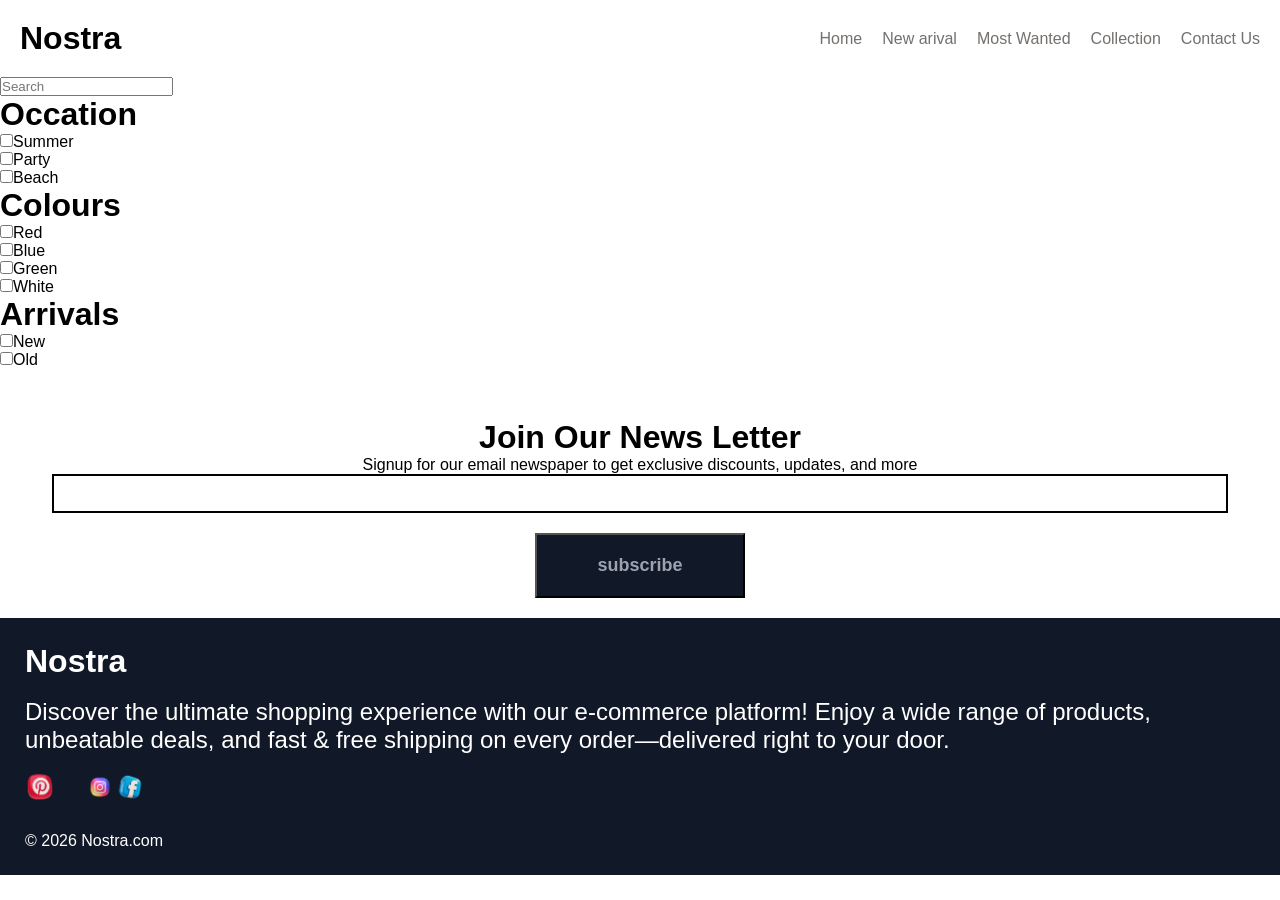
==== collection.html @ e5353fdf "v1" ====
<!DOCTYPE html>
<html lang="en">

<head>
    <meta charset="UTF-8">
    <meta name="viewport" content="width=device-width, initial-scale=1.0">
    <title>Document</title>
    <!--tailwind-->
    <link rel="stylesheet" href="https://cdn.jsdelivr.net/npm/tailwindcss@2.2.19/dist/tailwind.min.css">
    <!--style.css-->
    <link rel="stylesheet" href="style.css">

</head>

<body>
    <div class="navbar">
        <h1>Nostra</h1>
        <div class="menu">
            <a href="index.html">Home</a>
            <a href="">New arival</a>
            <a href="">Most Wanted</a>
            <a href="collection.html">Collection</a>
            <a href="contact.html">Contact Us</a>
        </div>
        <svg xmlns="http://www.w3.org/2000/svg" fill="none" viewBox="0 0 24 24" stroke-width="1.5" stroke="currentColor"
            class="menubar">
            <path stroke-linecap="round" stroke-linejoin="round" d="M3.75 6.75h16.5M3.75 12h16.5m-16.5 5.25h16.5" />
        </svg>
    </div>
    <search class="flex justify-end p-5">
        <input class="p-2 mt-3 w-4/6 border border-black rounded xl:w-3/4" type="text" placeholder="Search">
    </search>

    <div class="grid grid-cols-3">
        <div>
            <h1>Occation</h1>
            <p><input type="checkbox">Summer</p>
            <p><input type="checkbox">Party</p>
            <p><input type="checkbox">Beach</p>
        </div>
        <div>
            <h1>Colours</h1>
            <p><input type="checkbox">Red</p>
            <p><input type="checkbox">Blue</p>
            <p><input type="checkbox">Green</p>
            <p><input type="checkbox">White</p>
        </div>
        <div>
            <h1>Arrivals</h1>
            <p><input type="checkbox">New</p>
            <p><input type="checkbox">Old</p>
        </div>

    </div>



























    <div class="newsletter">
        <h1>Join Our News Letter</h1>
        <p>Signup for our email newspaper to get exclusive discounts, updates, and more</p>
        <input type="text">
        <br>
        <button>subscribe</button>
    </div>

    <!--footer-->
    <div class="footer">
        <h1>Nostra</h1>
        <br>
        <p class="desc">Discover the ultimate shopping experience with our e-commerce platform! Enjoy a wide range of
            products,
            unbeatable deals, and fast & free shipping on every order—delivered right to your door.
        </p>
        <br>
        <div class="follow">
            <img src="./image/pintrest.png" alt="">
            <img src="./image/whatsapp.png" alt="">
            <img src="./image/instagram.png" alt="">
            <img src="./image/facebook.png" alt="">
        </div>
        <p class="copyright">© 2026 Nostra.com</p>
    </div>


</body>

</html>
---- style.css ----
* {
    margin: 0px;
    padding: 0px;
}


body {
    font-family: "Poppins", sans-serif;
}



.container1 {
    display: flex;
    justify-content: center;
    align-items: center;
    background-color: #111827;
    color: white;
    padding: 10px;
    gap: 40px;
}

.container1 p{
    cursor: pointer;
    font-size: xx-large;
}

.navbar {
    z-index: 1;
    background-color: #FFFFFF;
    display: flex;
    align-items: center;
    justify-content: space-between;
    position: sticky;
    top: 0%;
    padding: 20px;

}

.menu {
    display: flex;
    gap: 20px;
}

.menu a {
    color: #73706D;
    text-decoration: none;
}

.menu a:hover {
    text-decoration: underline;
    color: black;
}

.banner {
    width: 100%;
    height: 400px;
}

.banner img {
    width: 100%;
    height: 400px;
}


.brands {
    padding: 20px;
    text-align: center;
    flex-wrap: wrap;

}

.brand-logo {
    margin-top: 50px;
    display: flex;
    justify-content: space-around;
    flex-wrap: wrap;

}

.brand-logo img {
    width: 80px;
    flex-wrap: wrap;

}

.experience {
    align-items: center;
    margin-top: 100px;
    display: flex;
    justify-content: space-between;
}

.about {
    display: flex;
    gap: 20px;
    padding: 25px;

}

.aboutcontainer {
    background-color: #E5E7EB;
    text-align: center;
    padding: 10px;
    border: transparent;

}

.svg {
    width: 100px;
}

.newarrivals h1 {
    padding: 25px;
}

.newarrivals {
    width: 100%;
    flex-wrap: wrap;
}

.cards {
    padding: 0px 25px;
    justify-content: space-between;
    display: flex;
    gap: 20px;
}

.newarrivalcard {
    width: 22%;
    height: 400px;
    text-align: center;
    position: relative;

}

.newarrivalcard:hover {
    cursor: pointer;
    transform: scale(1.05);
    transition-timing-function: linear;
    transition-duration: 0.5s;
}

.newarrivalcard img {
    width: 100%;
    height: 400px;
    border-radius: 25px;


}

.btn {
    font-size: medium;
    background-color: #F59E0B;
    padding: 20px 70px;
    border: transparent;
    border-radius: 10px;
    position: absolute;
    bottom: 200px;
    left: 50px;
    cursor: pointer;
}

.mostwanted-title {
    margin-top: 10px;
    padding: 25px;
}

.mostwanted {
    margin-top: 0px;
    overflow-x: scroll;
}

.mostwanted-items {
    position: relative;
    display: flex;
    justify-content: space-between;
    gap: 10px;
    padding: 10px;
}

.mostwanted-items p {
    background-color: red;
    color: white;
    padding: 10px;
    position: absolute;
    bottom: 85%;
    border: transparent;
    border-radius: 20px 300px 20px 300px;
}

.size-6 {
    position: relative;
    bottom: 50px;
    right: 0px;
    width: 35px;
}

.mostwanted-items img {
    width: 350px;
    height: 350px;
}



.offer {
    margin: 60px;
    text-align: center;
    align-items: center;
    margin-top: 50px;
    background-color: #111827;
    color: white;
    display: flex;
    justify-content: space-around;
    gap: 50px;
}


.offer image {
    width: 50%;
}

.offer img {
    padding: 30px;
    width: 100%;
}

.offer-desc {
    font-size: x-large;

}

.offer button {
    padding: 20px 50px 20px 50px;
    background-color: white;
    font-weight: 500;
    border: transparent;
    border-radius: 10px;
}











.newsletter {
    margin-top: 50px;
    text-align: center;
}

.newsletter input {
    width: 90%;
    padding: 10px;
    border: solid black 2px;
}

.newsletter button {
    font-weight: bold;
    background-color: #111827;
    color: #9CA3AF;
    font-size: large;
    font-weight: bolder;
    padding: 20px 60px 20px 60px;
    margin-top: 20px;
    margin-bottom: 20px;
}

.newsletter button:hover {
    cursor: pointer;
    text-decoration: underline;
}















































/*contact us*/

.contactcontainer {
    padding: 25px;
    background-color: #F9FAFB;
}

.contact {
    text-align: center;
}

.c {
    display: flex;
    justify-content: space-evenly;
}

.c1 {
    margin-top: 100px;
    gap: 10px;
}

.c2 {
    margin-top: 100px;
    width: 40%;
}

.c2 input {
    width: 100%;
    padding: 10px;
    border: solid grey 1px;
    border-radius: 10px;
}

.c2 textarea {
    padding: 10px;
    width: 100%;
    height: 100px;
    border: solid #73706D 2px;
    border-radius: 10px;
}

.c2 button {
    background-color: #111827;
    color: white;
    text-align: center;
    width: 100%;
    padding: 10px;
    border: transparent;
    border-radius: 10px;
}

.icon {
    width: 15px;
}

.footer {
    padding: 25px;
    background-color: #111827;
    color: white;
}

.follow {
    display: flex;
}

.follow img {
    width: 30px;
    margin-bottom: 30px;
}

.desc {
    font-size: x-large;
}

.menubar {
    width: 20px;
    display: none;
}

/*contact*/
@media only screen and (max-width: 768px) {

    .menu {
        display: none;
    }

    .menubar {
        display: block;
    }

    .c {
        flex-direction: column;
        display: flex;
        align-items: center;
        width: 100%;
    }

    .c1 {
        text-align: center;
    }

    .c2 input {
        width: 100%;
        border: solid #73706D 2px;
    }
}

















/*index.html*/

@media only screen and (max-width: 1000px) {

    /* horizontal scroll */
    body {
        overflow-x: hidden;
    }

    .container1 {
        font-size: xx-small;
    }

    /* NAVBAR */
    .menu {
        display: none;
    }

    .navbar {
        padding: 5px;
    }



    /* BANNER */
    .banner {
        height: auto;
    }

    .banner img {
        width: 100%;
        height: auto;
    }

    /* BRANDS */
    .brand-logo {
        flex-wrap: wrap;
        gap: 20px;
    }

    .brand-logo img {
        width: 100px;
    }

    .experience {
        flex-direction: column;
        gap: 10px;
        text-align: center;
    }

    /* ABOUT */
    .about {
        flex-direction: column;
    }

    /* NEW ARRIVALS */
    .cards {
        flex-wrap: wrap;
        gap: 10px;
    }

    .newarrivalcard {
        width: 44%;
        height: auto;
    }

    .newarrivalcard img {
        height: 200px;
    }

    .btn {
        padding: 10px 20px;
        font-size: small;
        bottom: 60px;
        left: 25%;

    }

    /* MOST WANTED */
    .mostwanted-items {
        gap: 10px;
    }

    .mostwanted-items p {
        bottom: 80%;
    }

    .size-6 {
    position: relative;
    bottom: 50px;
    left: 200px;
    width: 35px;
}



    .mostwanted-items img {
        width: 250px;
        height: auto;
    }

    /* OFFER */
    .offer {
        display: none;
    }



    /* NEWSLETTER */
    .newsletter input {
        width: 95%;
    }

    /* CONTACT */
    .c {
        flex-direction: column;
        align-items: center;
    }

    .c2 {
        width: 100%;
    }

    /* FOOTER */
    .follow {
        justify-content: end;
        gap: 10px;
    }

    .copyright {
        display: flex;
        justify-content: end;
    }
}
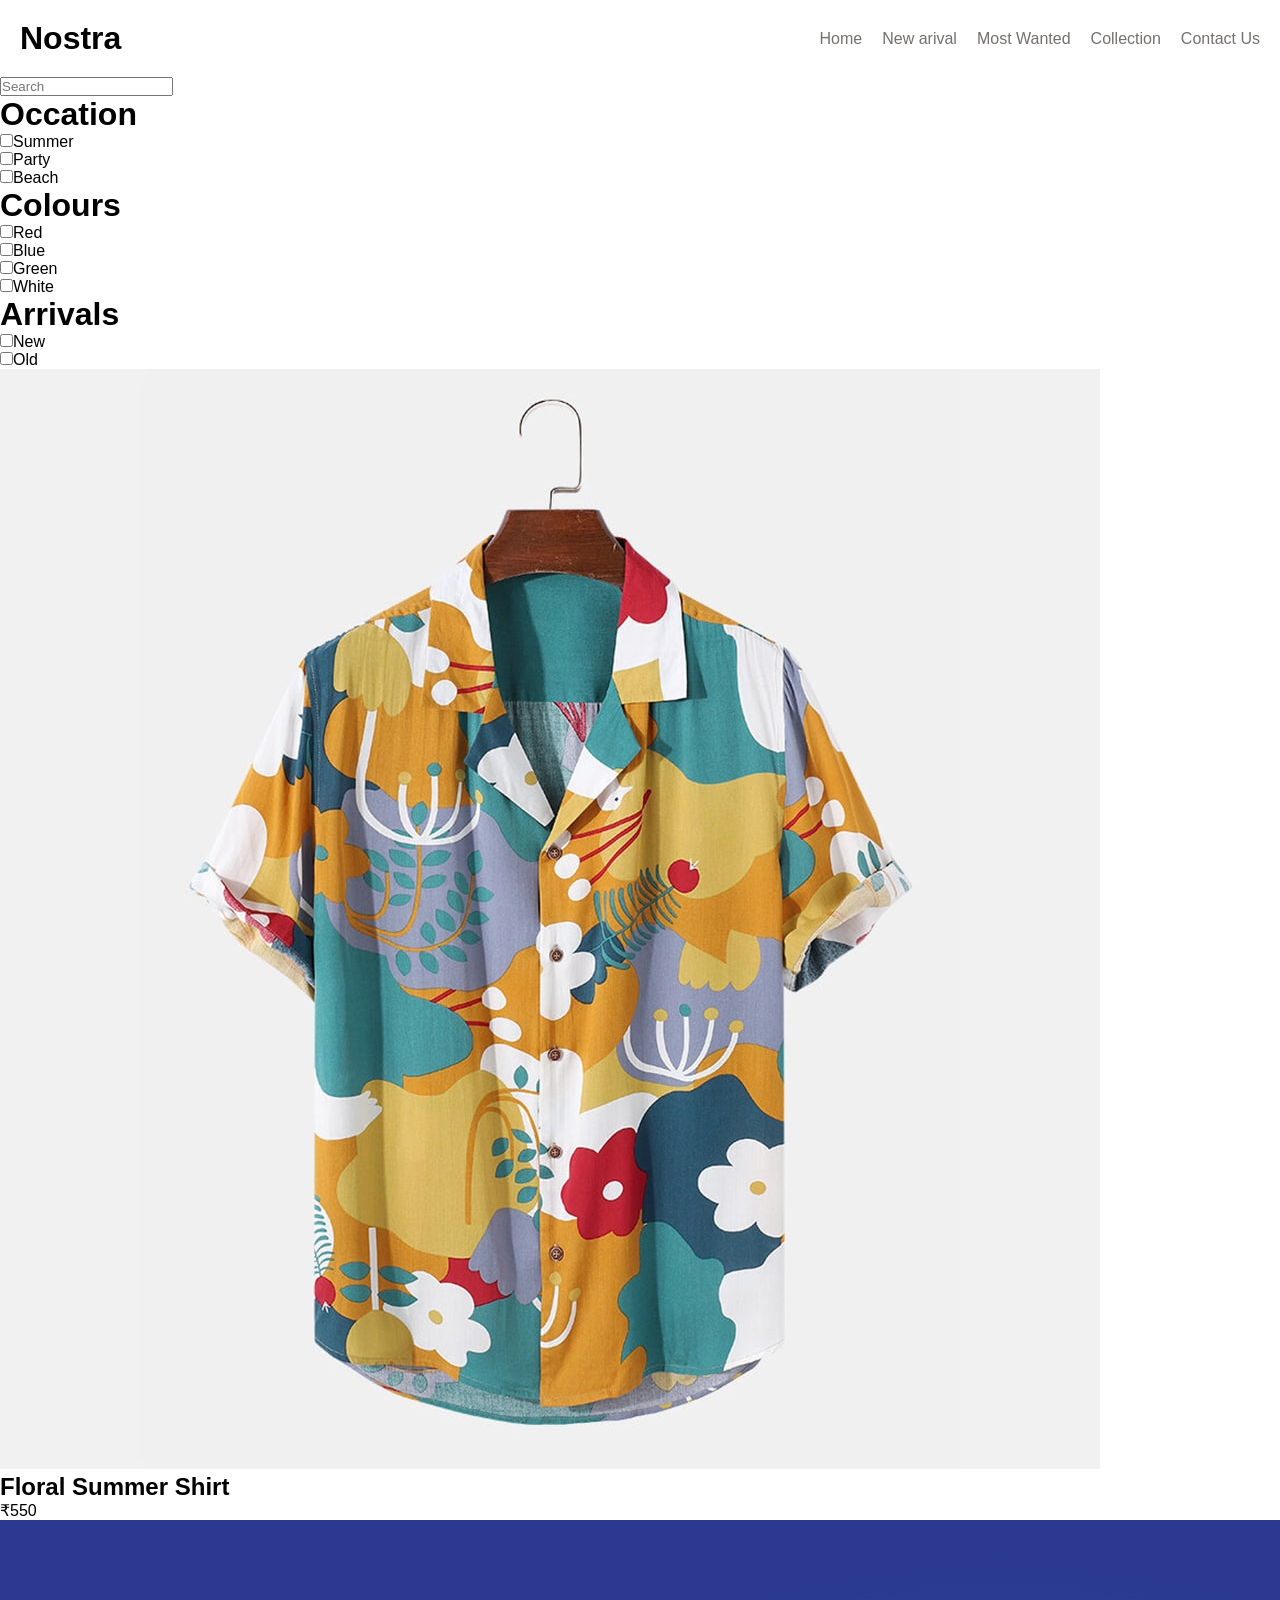
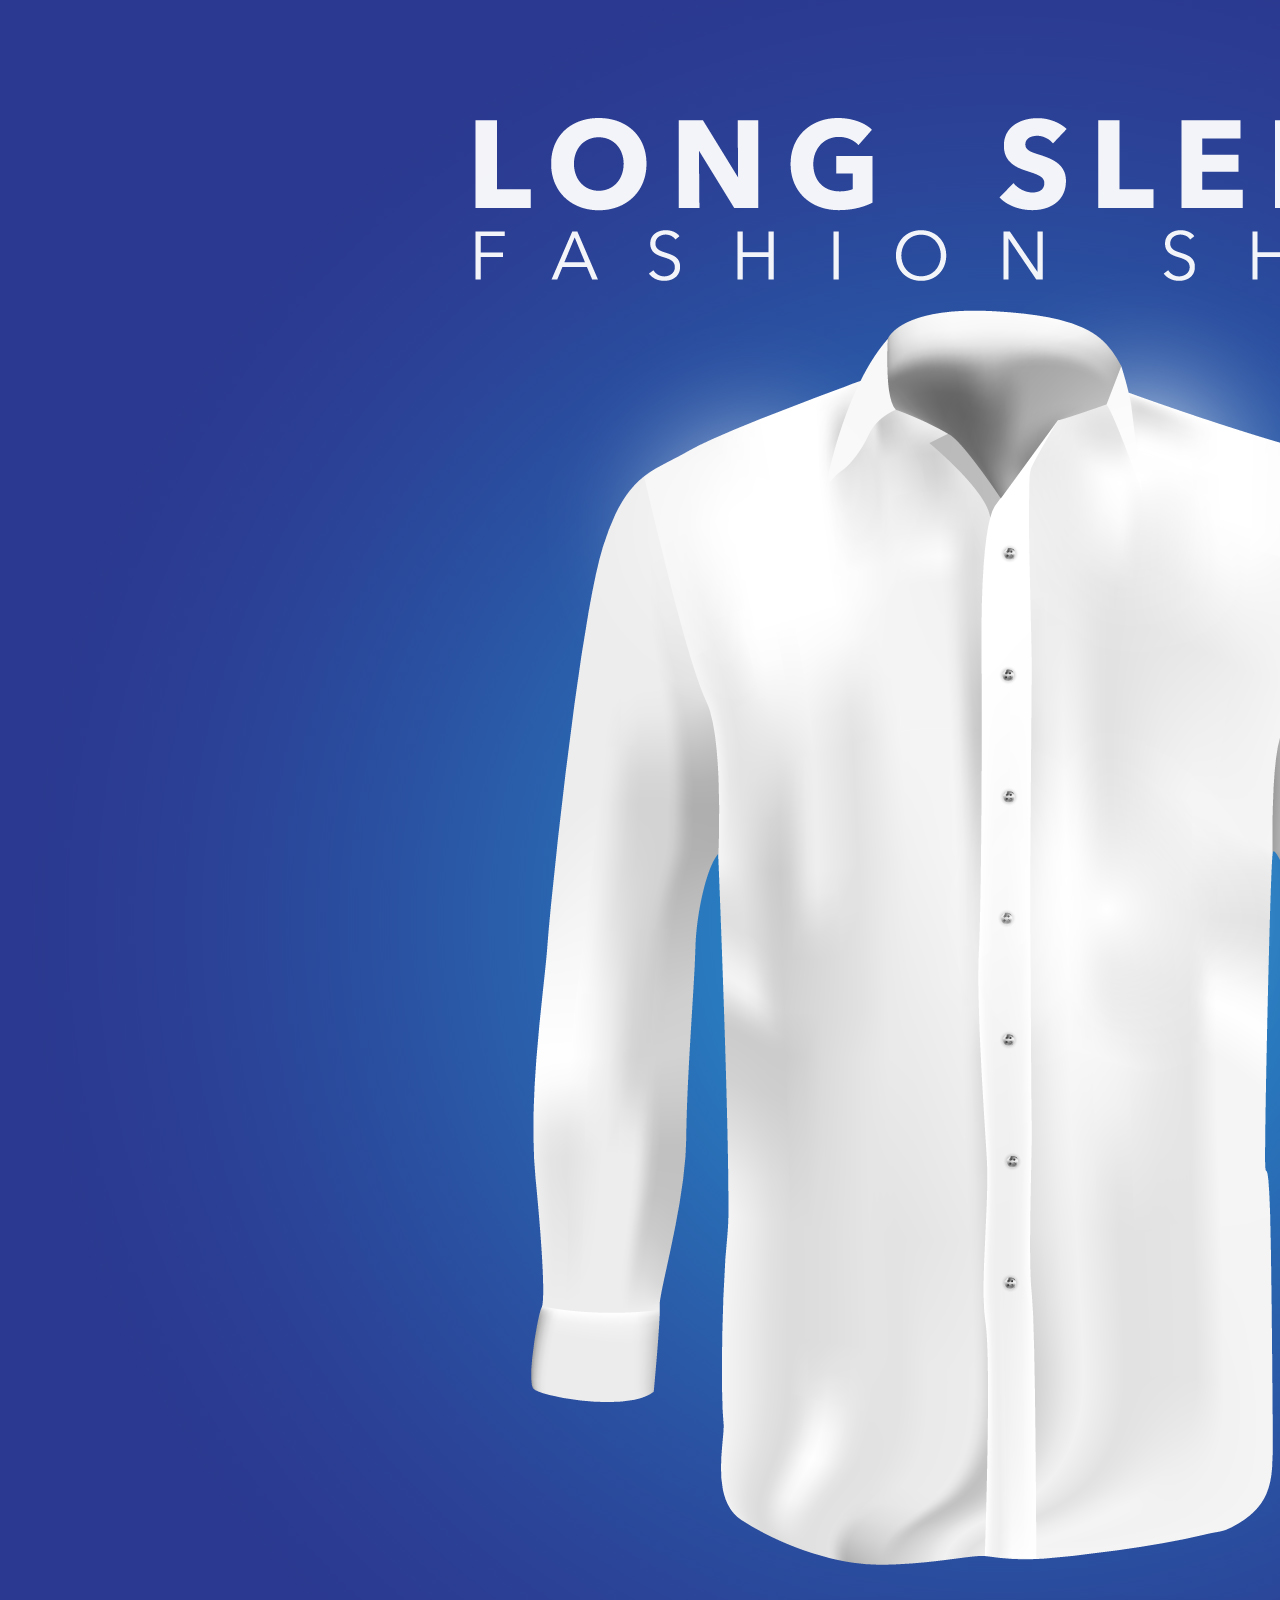
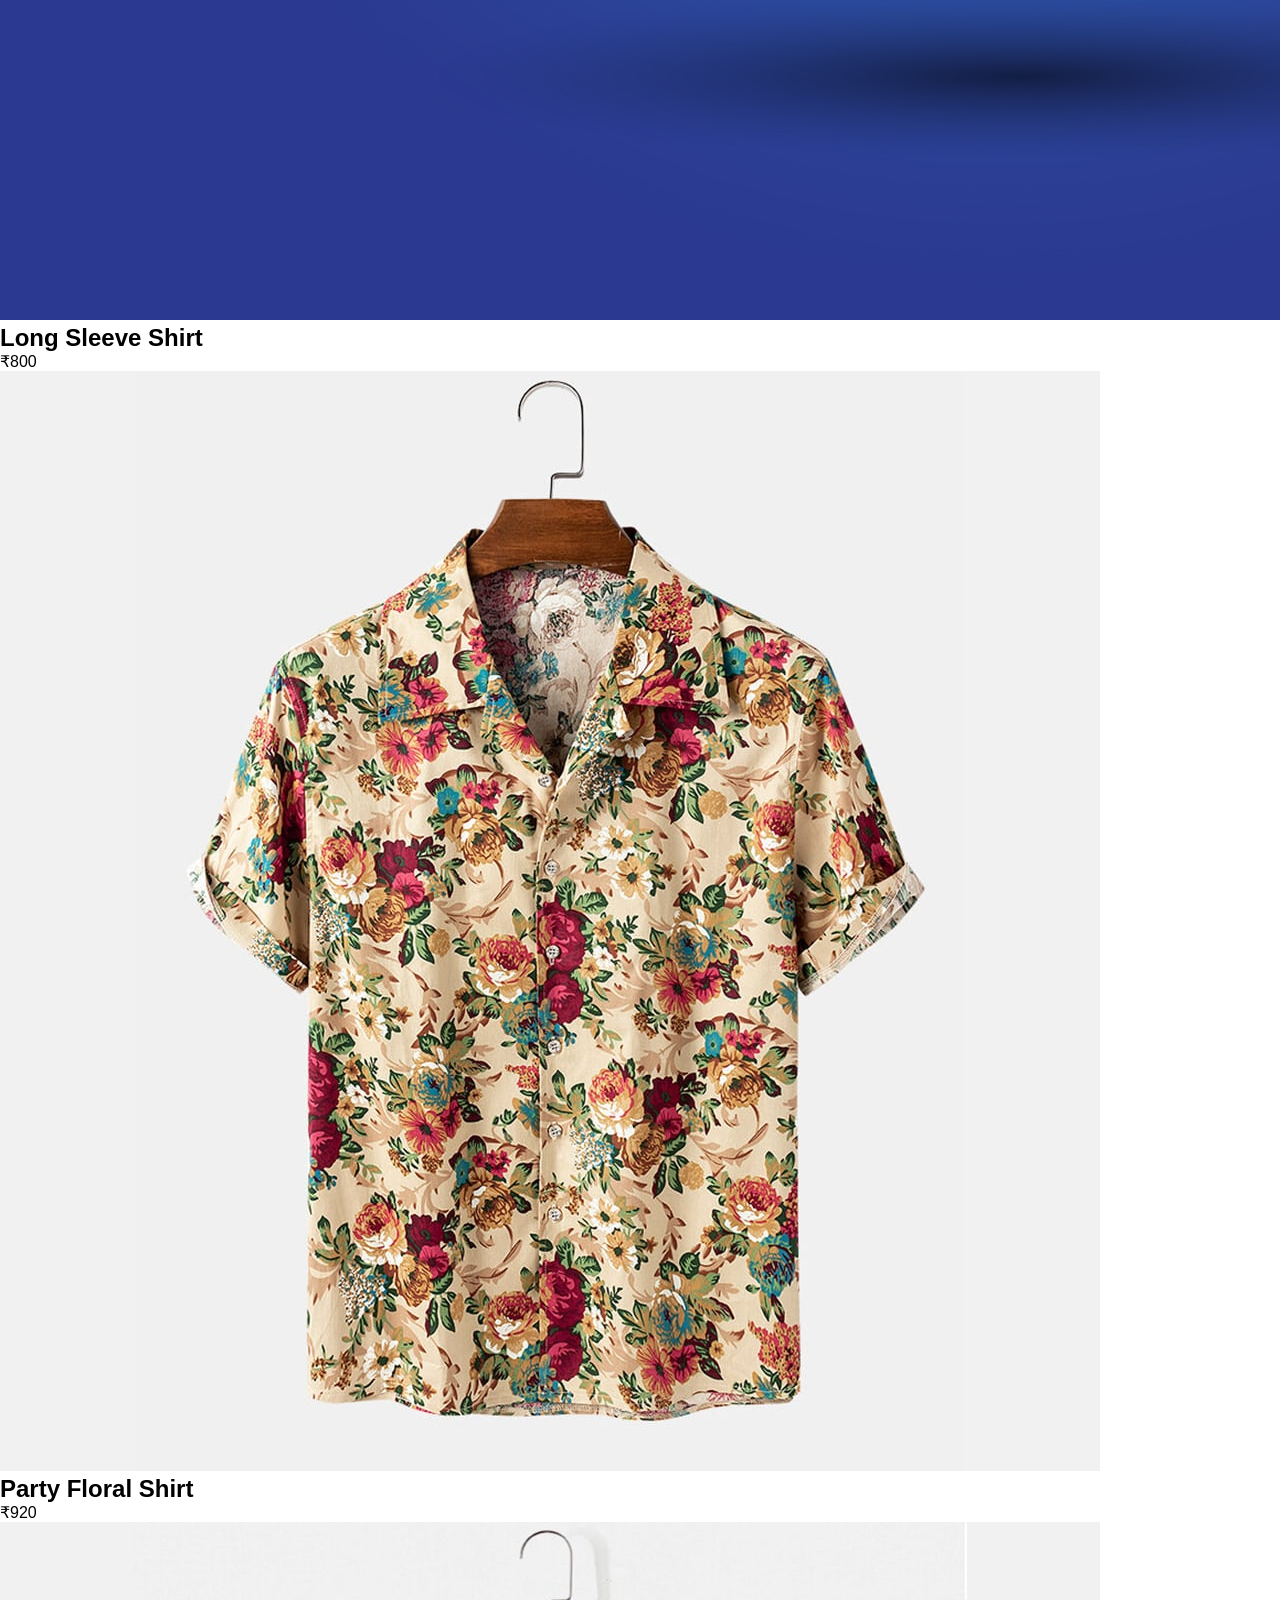
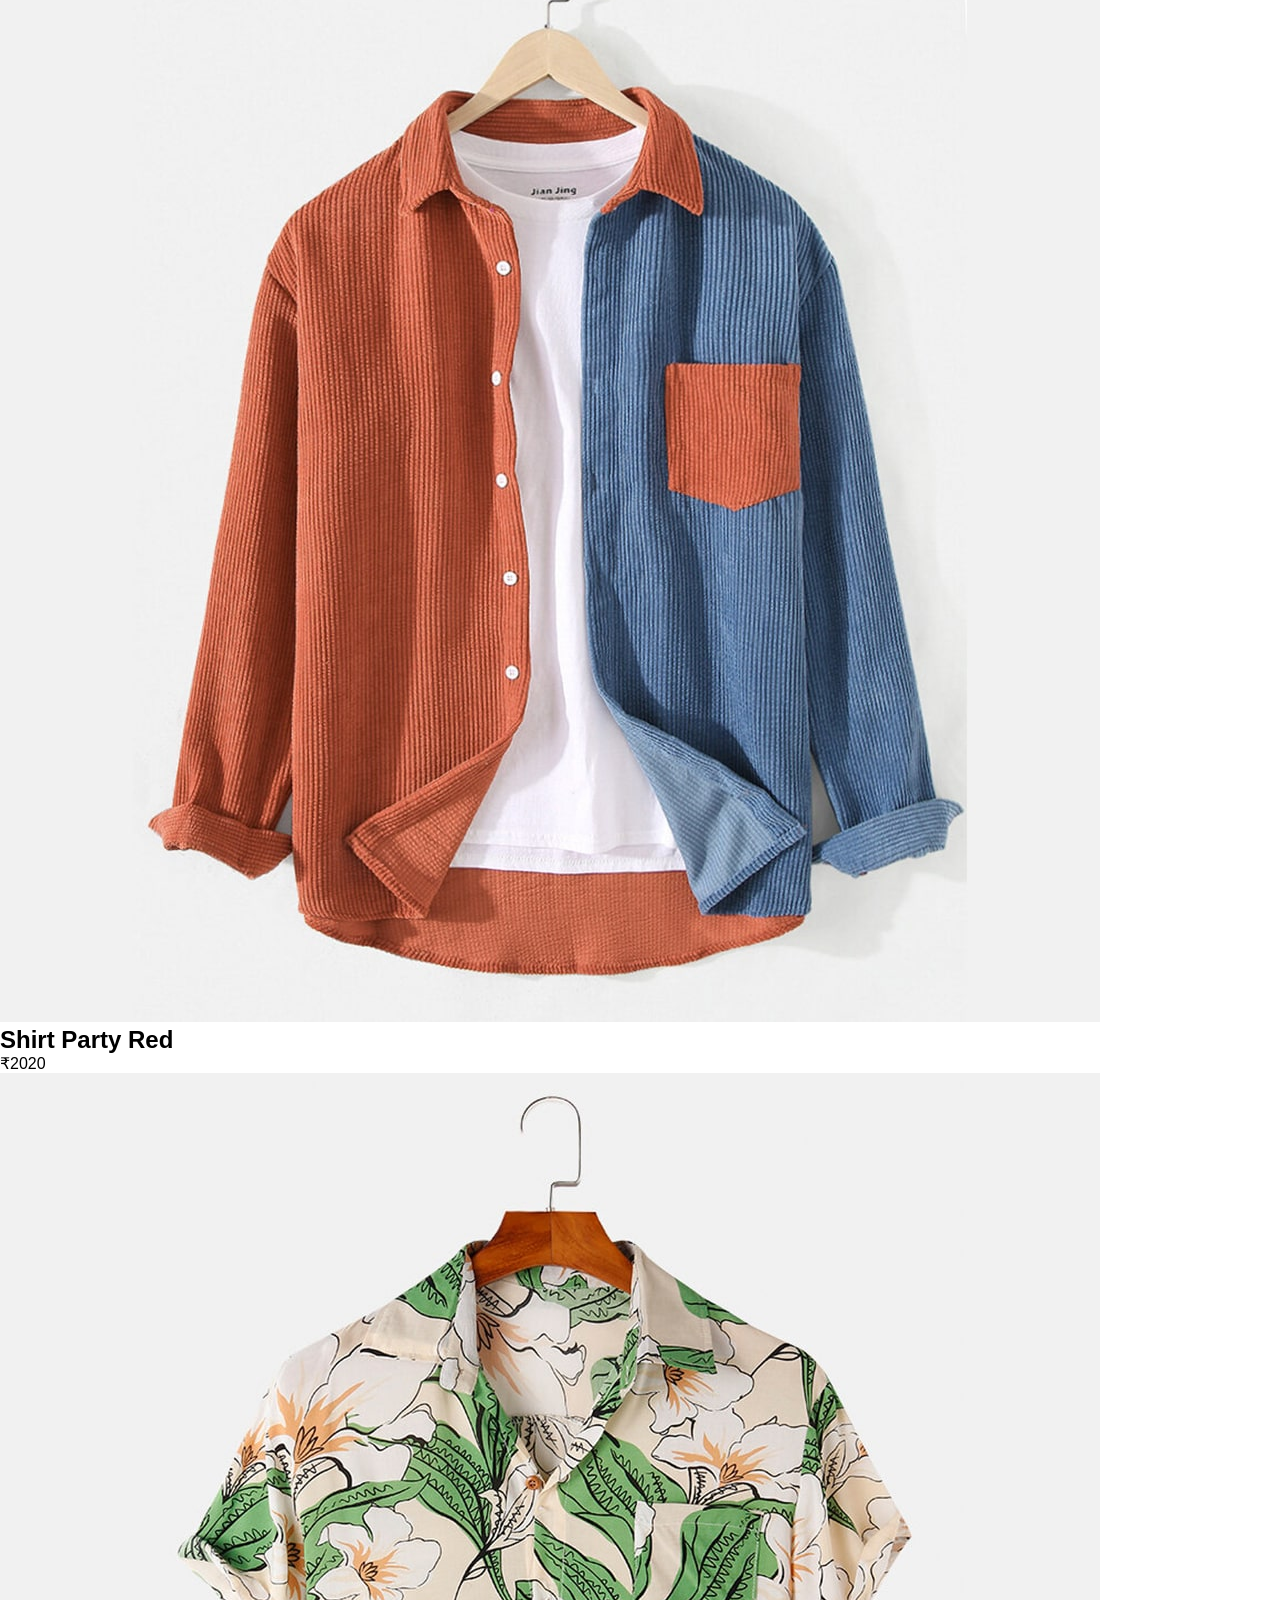
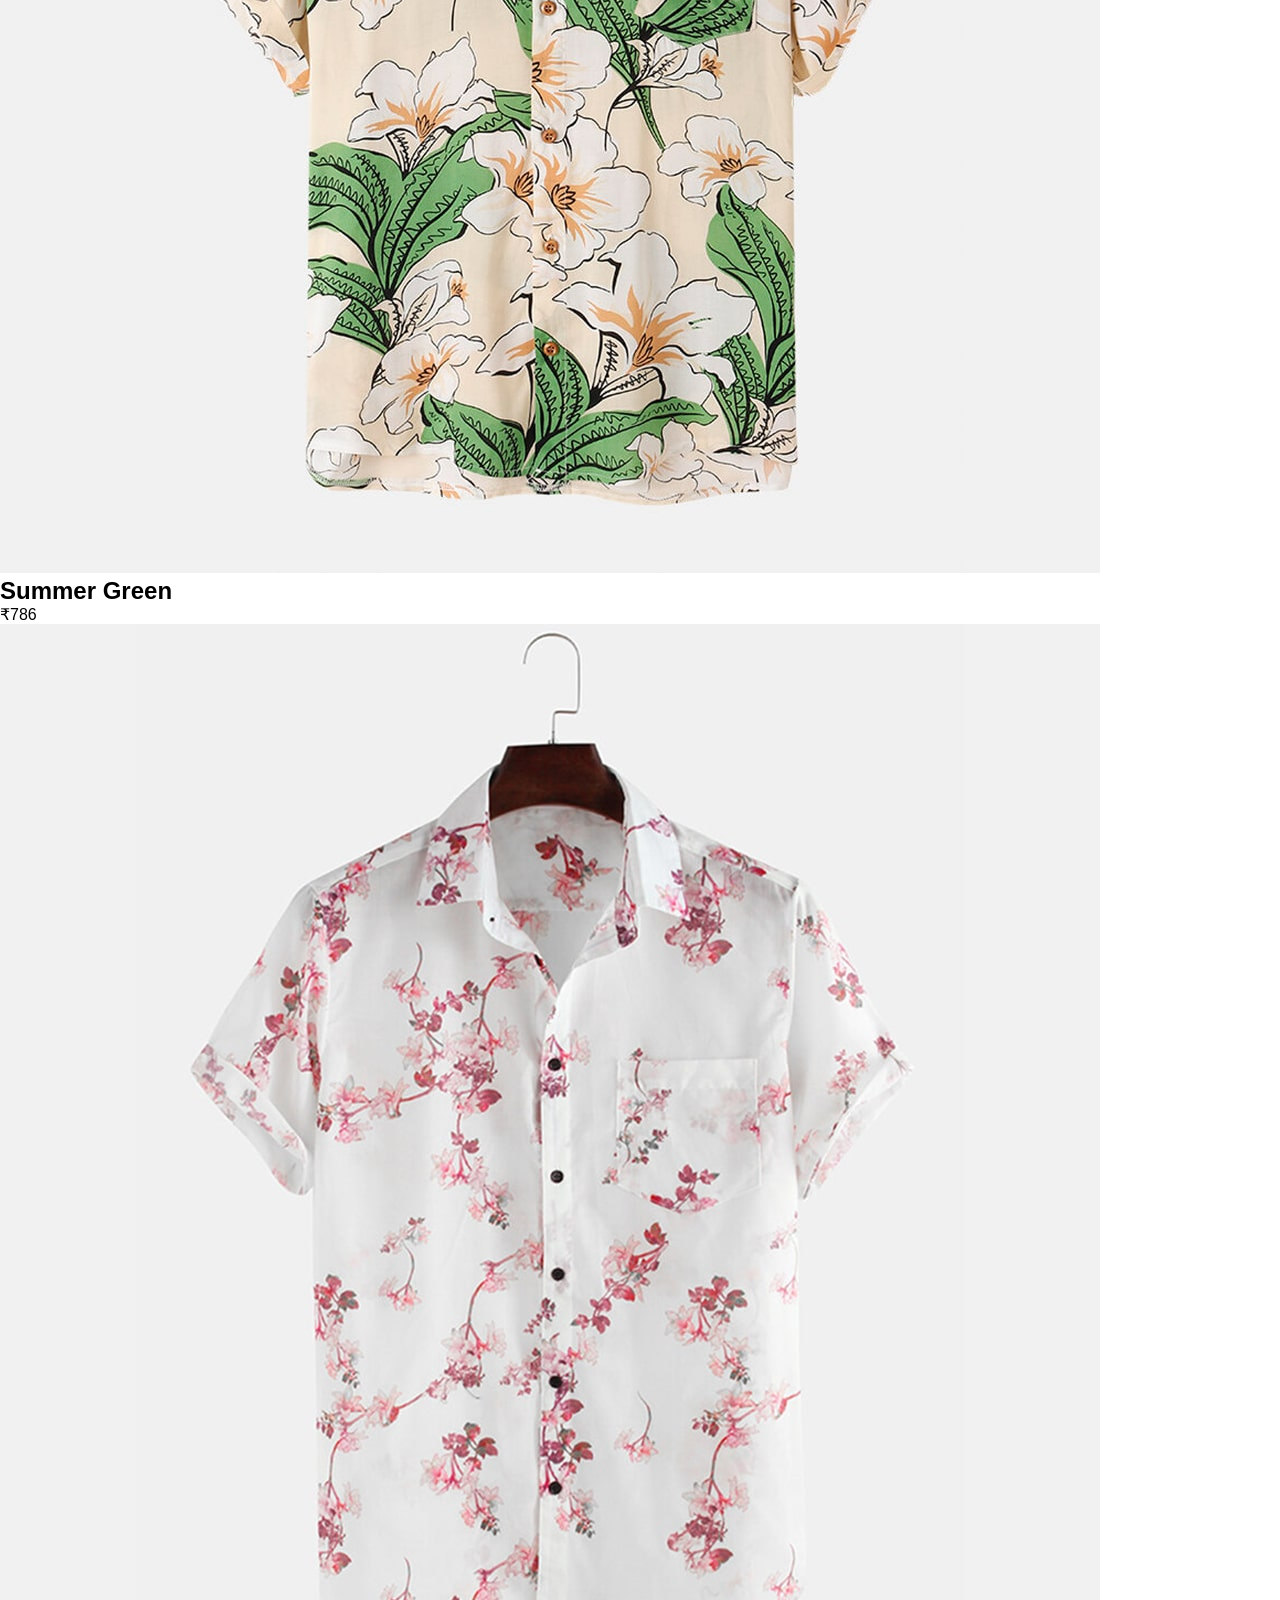
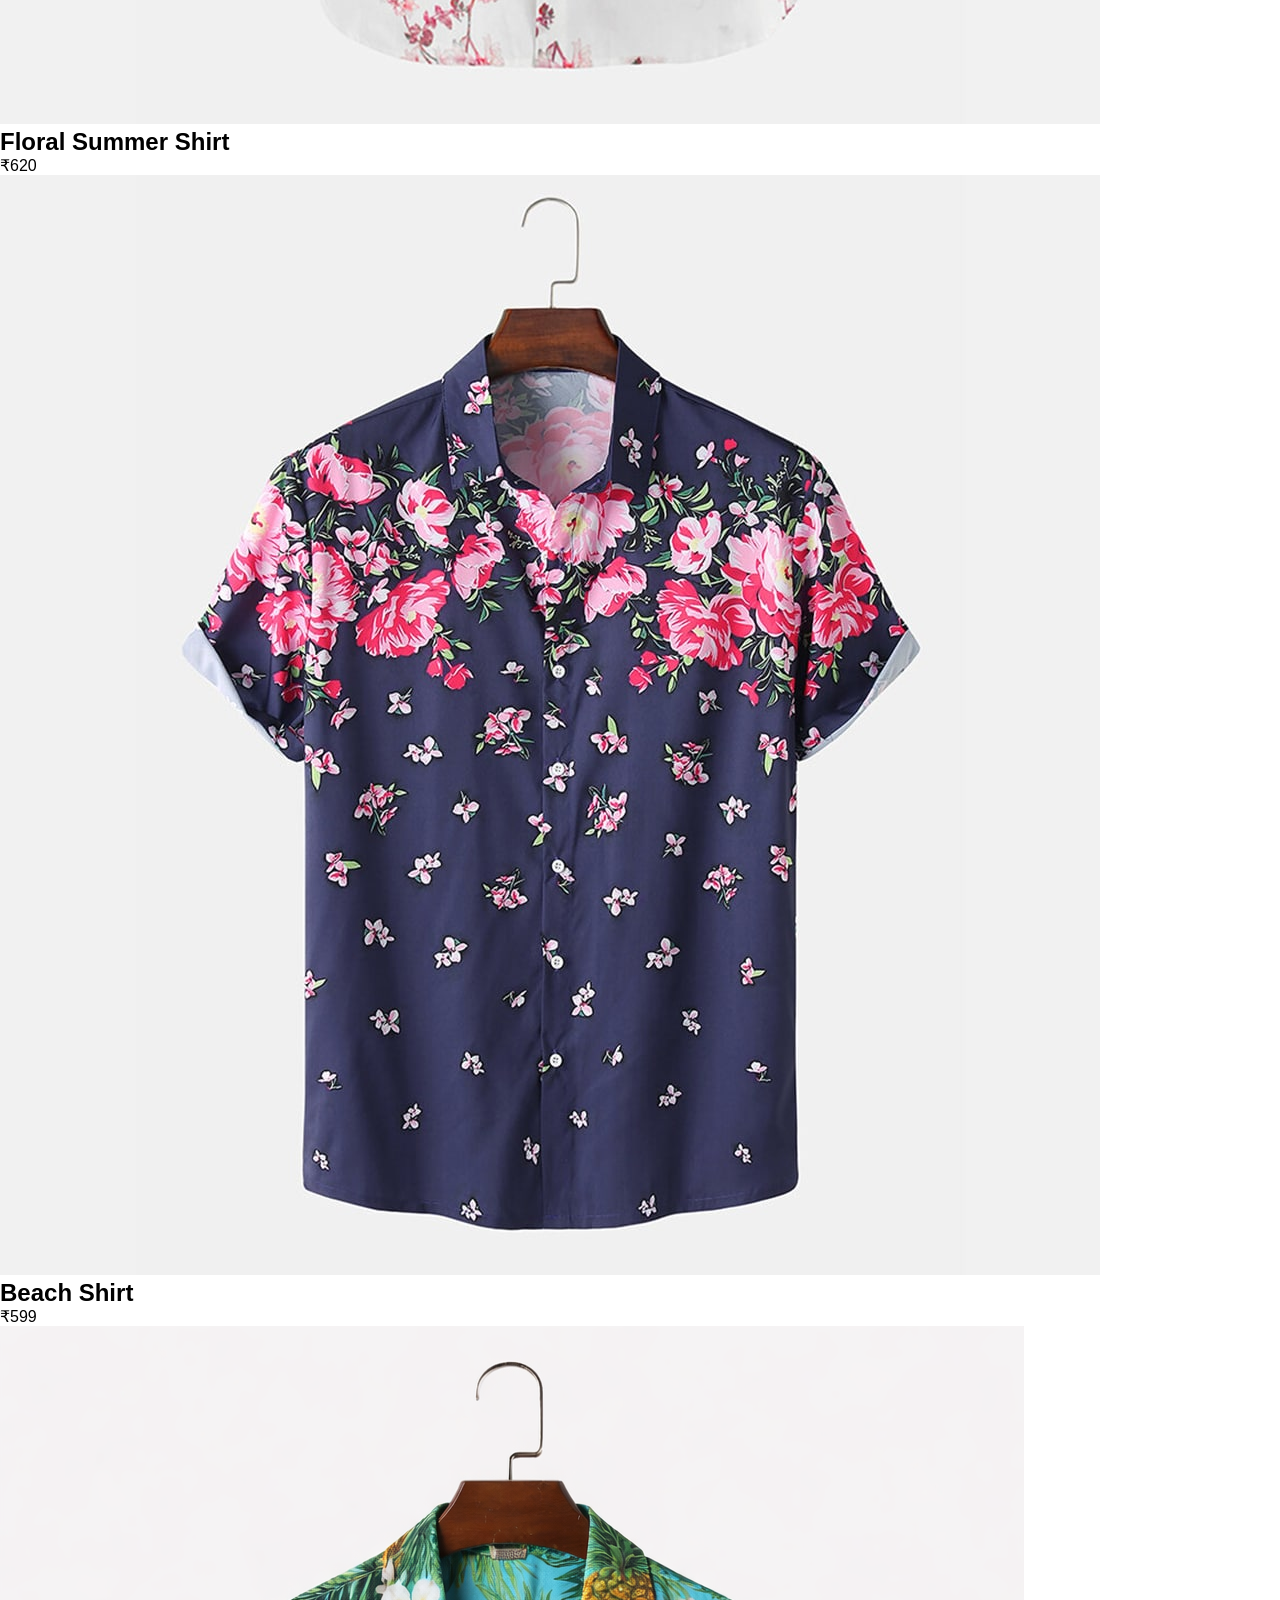
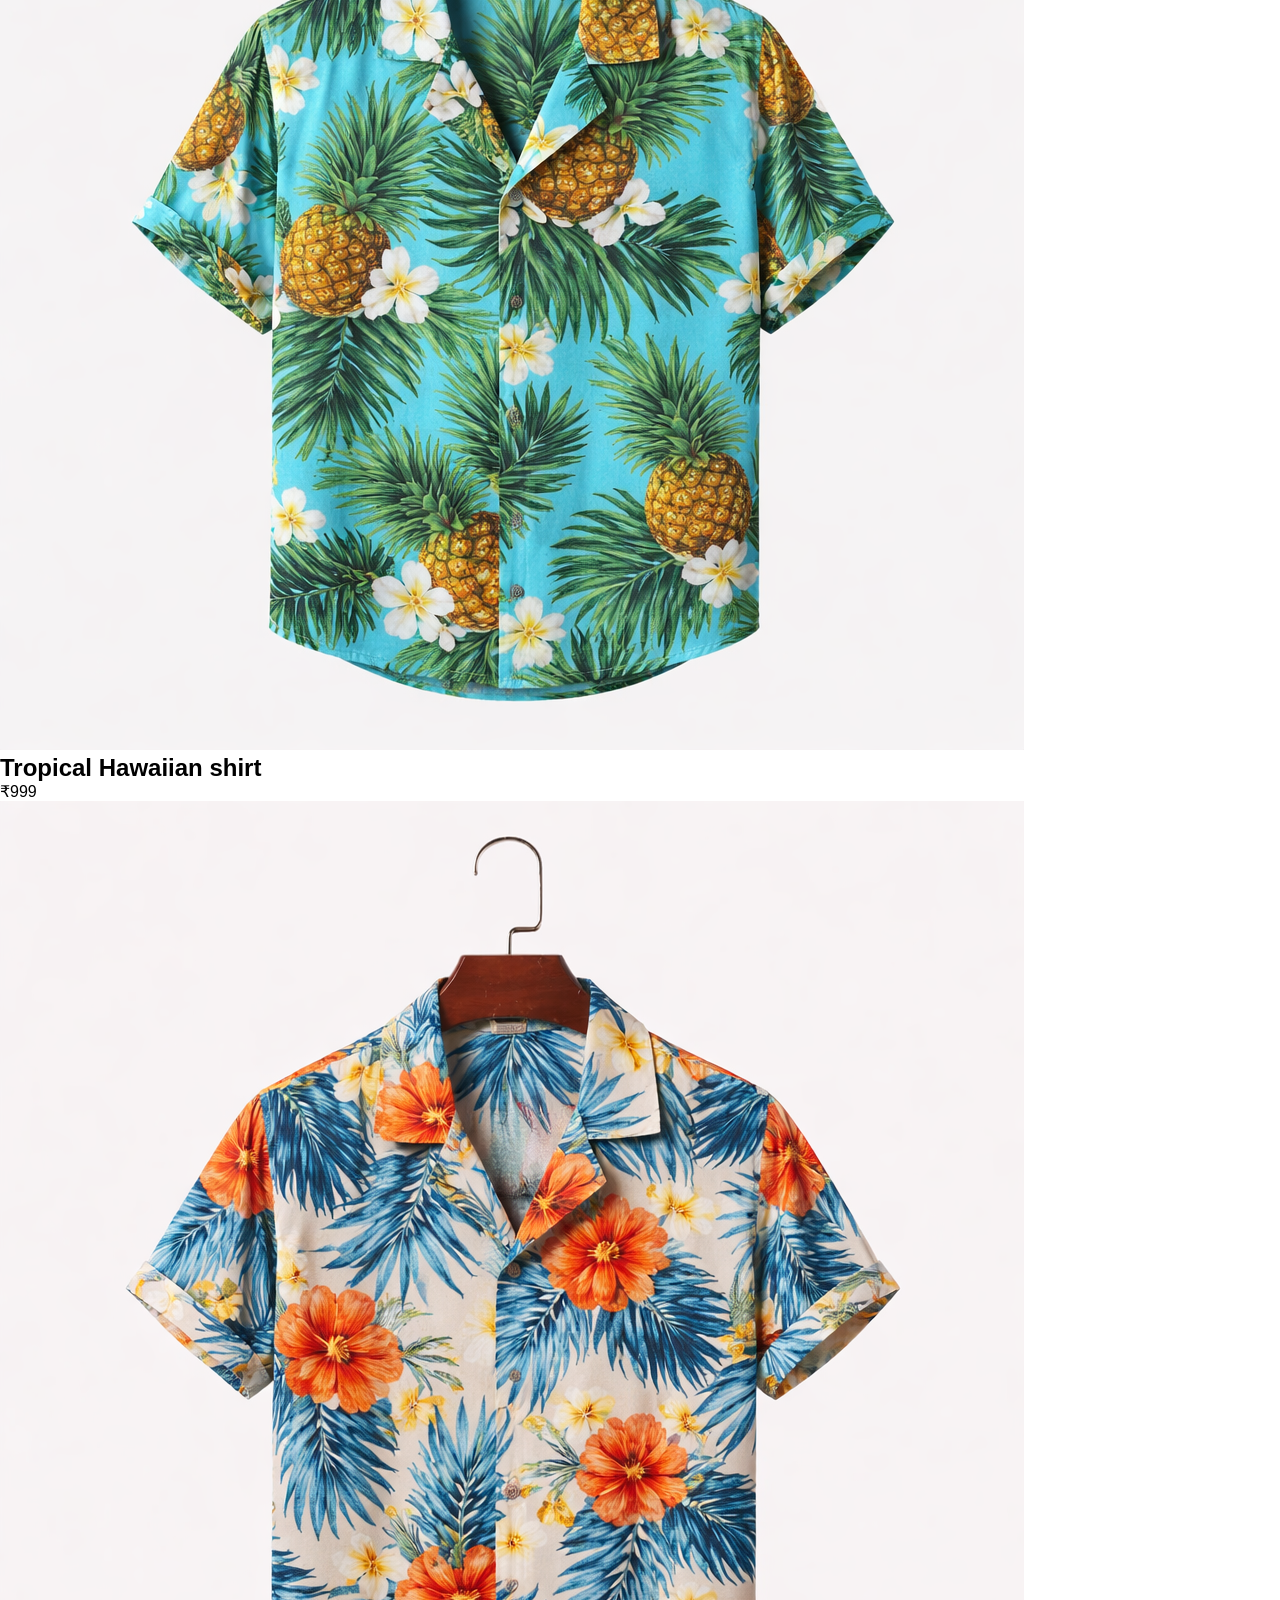
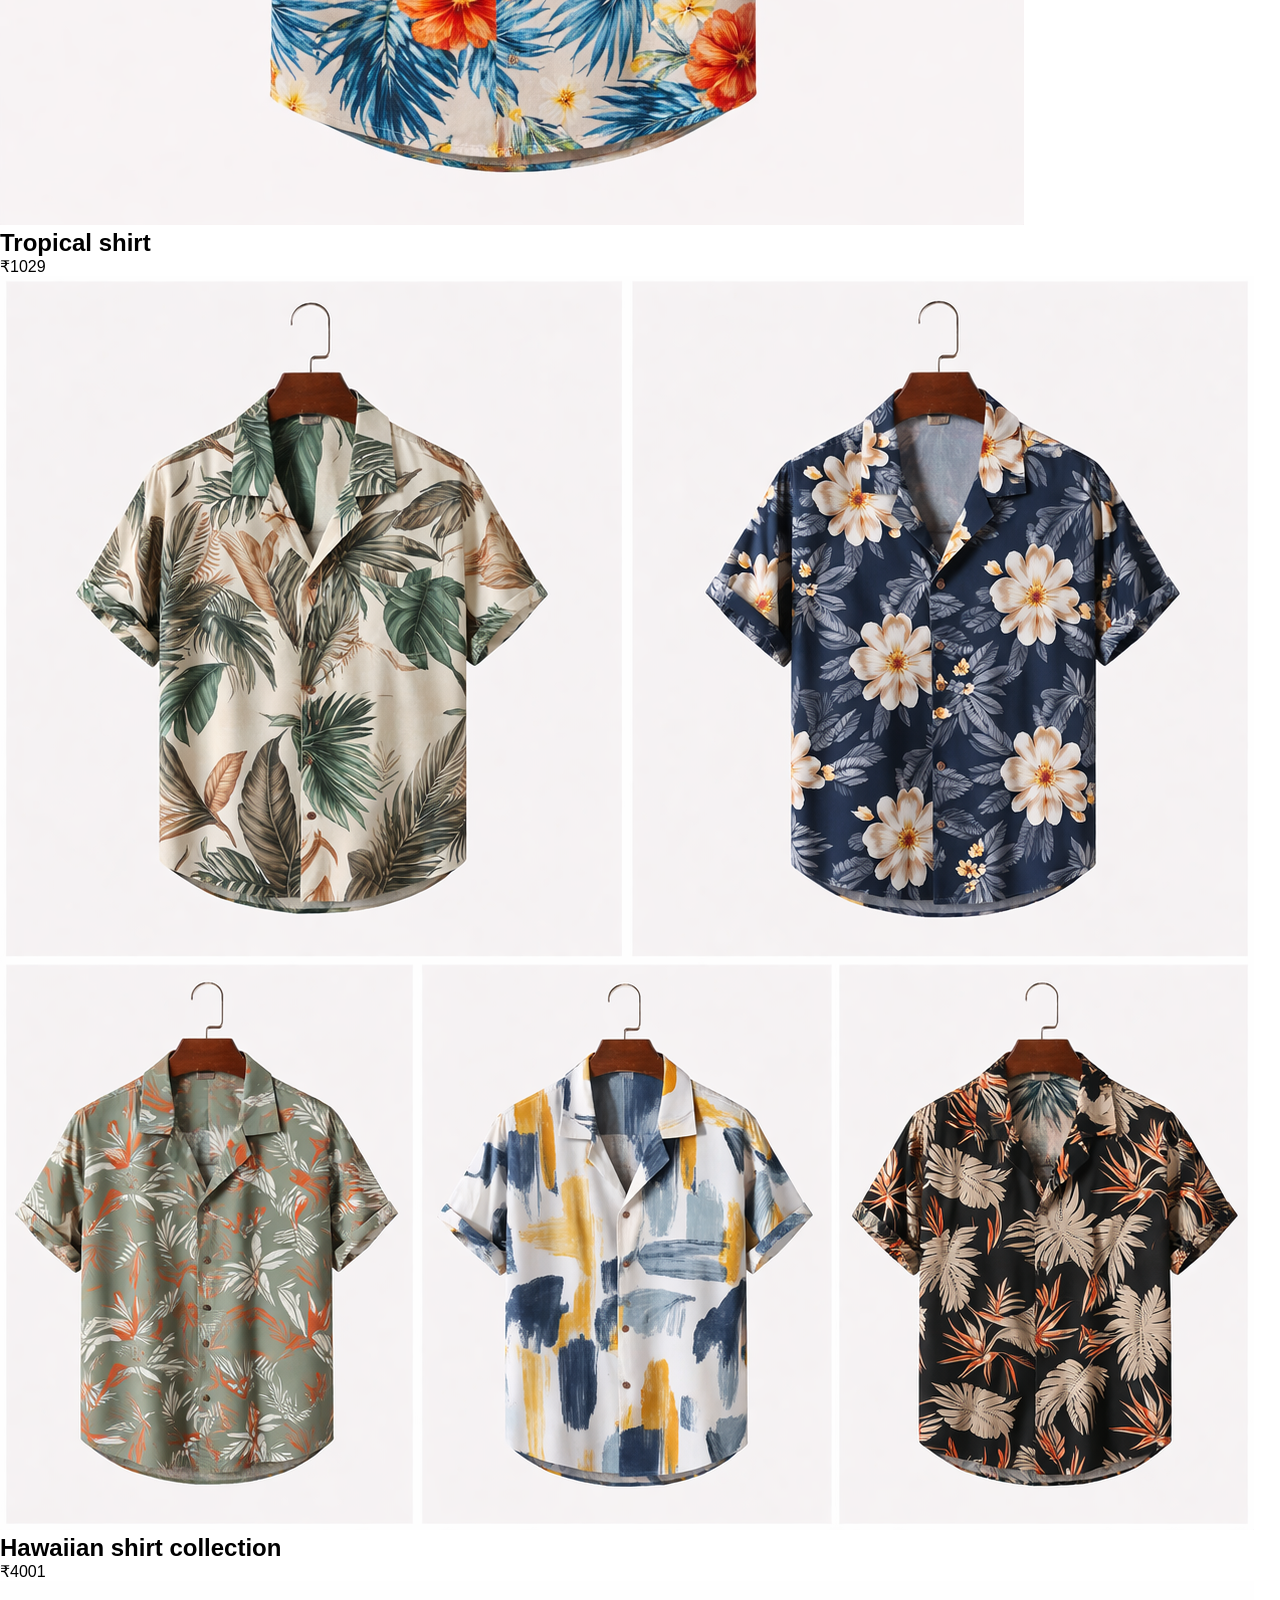
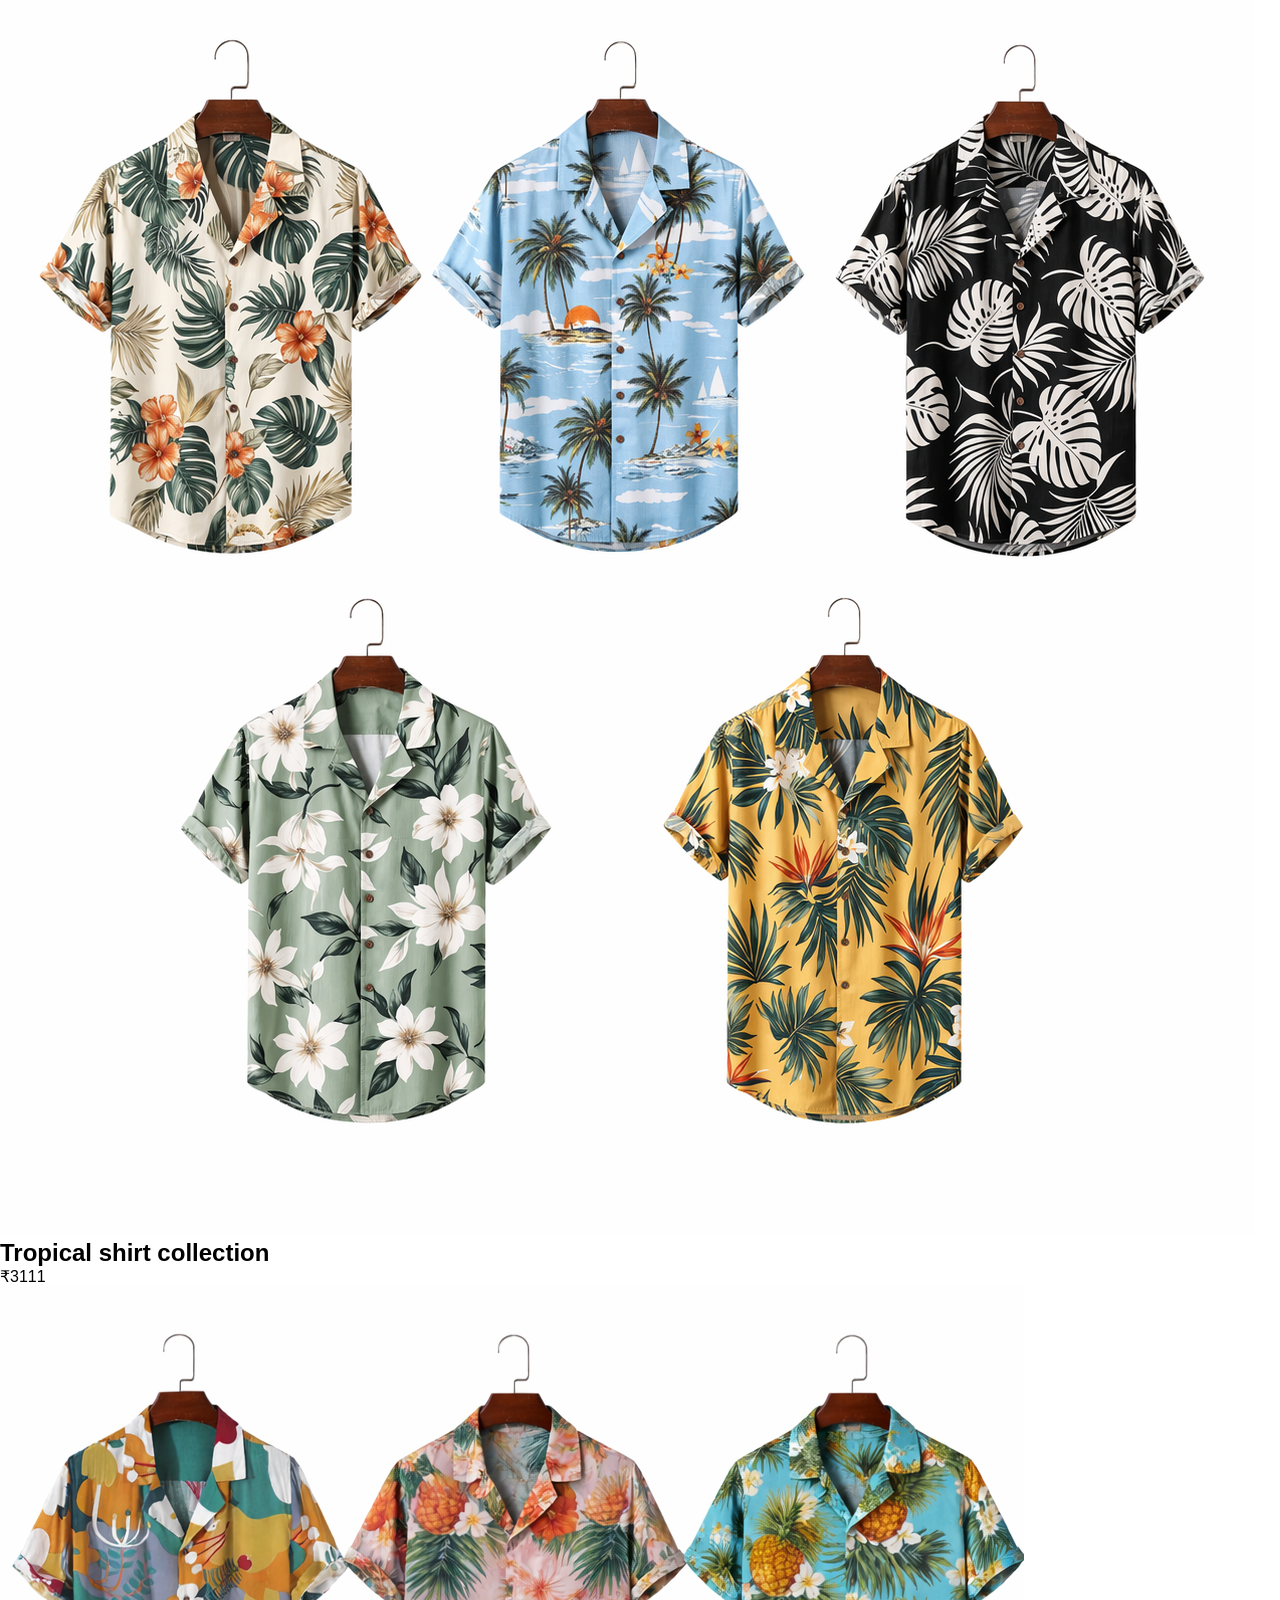
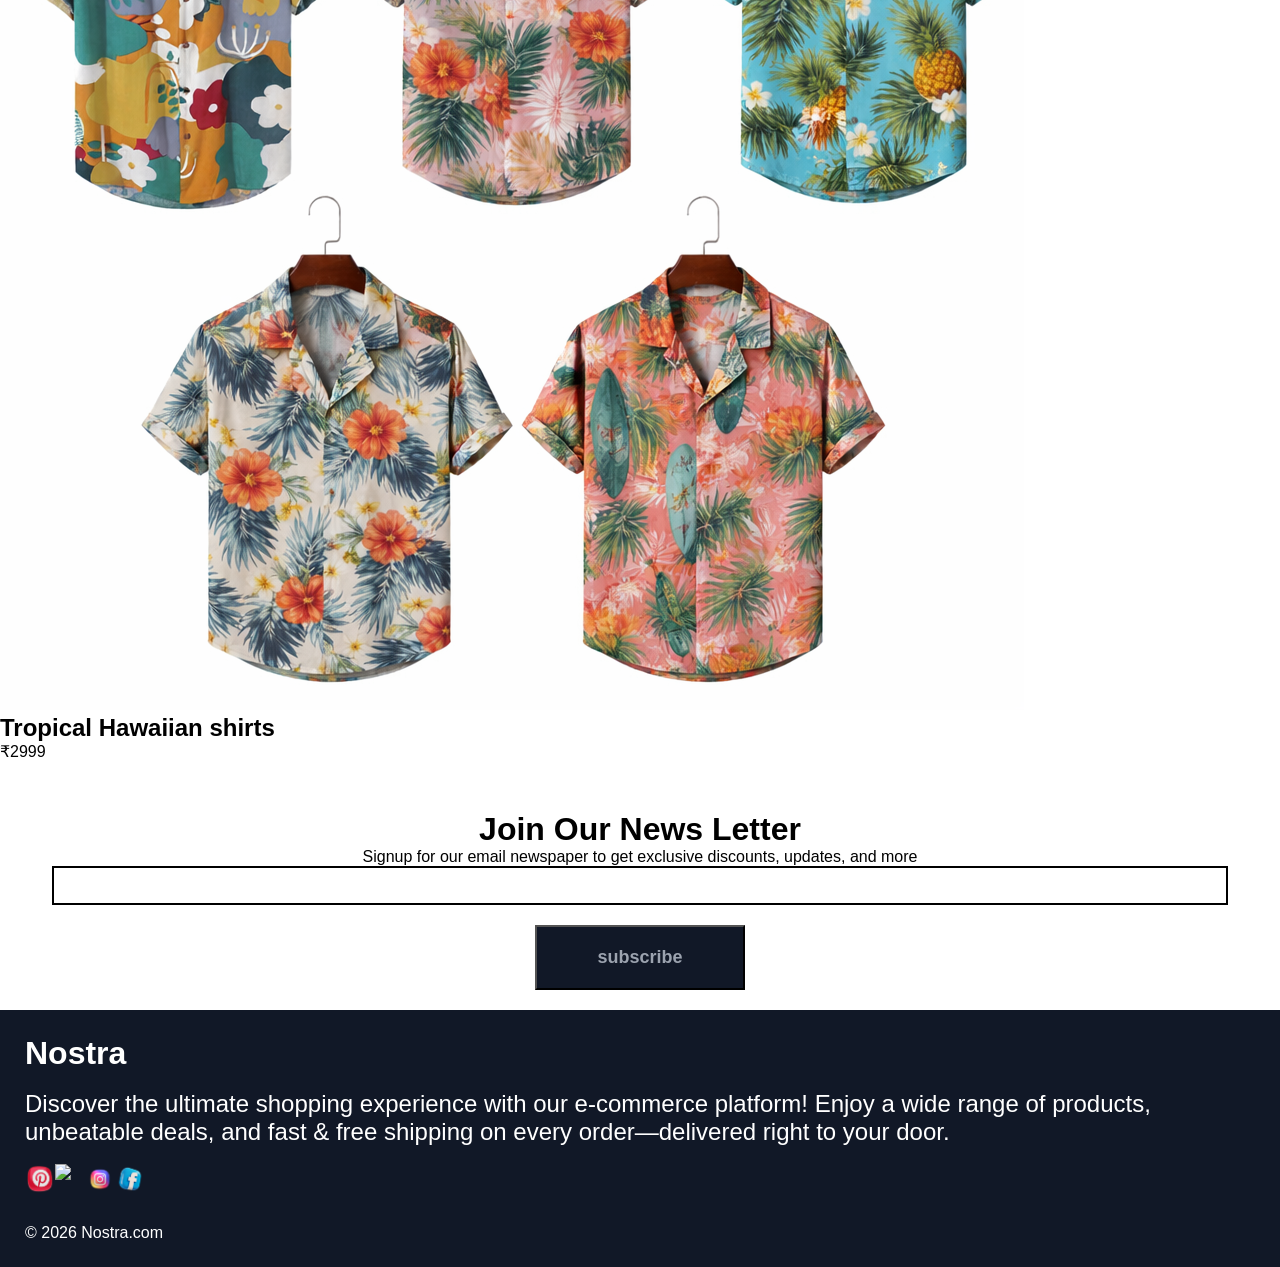
==== commit c4a9bc56: "v2" ====
--- a/collection.html
+++ b/collection.html
@@ -4,7 +4,7 @@
 <head>
     <meta charset="UTF-8">
     <meta name="viewport" content="width=device-width, initial-scale=1.0">
-    <title>Document</title>
+    <title>NOSTRA</title>
     <!--tailwind-->
     <link rel="stylesheet" href="https://cdn.jsdelivr.net/npm/tailwindcss@2.2.19/dist/tailwind.min.css">
     <!--style.css-->
@@ -14,7 +14,7 @@
 
 <body>
     <div class="navbar">
-        <h1>Nostra</h1>
+        <h1 class="text-2xl font-bold xl:text-4xl ">Nostra</h1>
         <div class="menu">
             <a href="index.html">Home</a>
             <a href="">New arival</a>
@@ -31,25 +31,90 @@
         <input class="p-2 mt-3 w-4/6 border border-black rounded xl:w-3/4" type="text" placeholder="Search">
     </search>
 
-    <div class="grid grid-cols-3">
-        <div>
-            <h1>Occation</h1>
-            <p><input type="checkbox">Summer</p>
-            <p><input type="checkbox">Party</p>
-            <p><input type="checkbox">Beach</p>
+    <div class="flex gap-5 xl:gap-20">
+        <div class="block">
+            <div class="">
+                <h1 class="font-bold text-2xl p-1 md:text-4xl">Occation</h1>
+                <p class="ml-4 text-xl md:text-2xl"><input type="checkbox">Summer</p>
+                <p class="ml-4 text-xl md:text-2xl"><input type="checkbox">Party</p>
+                <p class="ml-4 text-xl md:text-2xl"><input type="checkbox">Beach</p>
+            </div>
+            <div class="mt-5">
+                <h1 class="font-bold text-2xl p-1 md:text-4xl">Colours</h1>
+                <p class="ml-4 text-xl md:text-2xl"><input type="checkbox">Red</p>
+                <p class="ml-4 text-xl md:text-2xl"><input type="checkbox">Blue</p>
+                <p class="ml-4 text-xl md:text-2xl"><input type="checkbox">Green</p>
+                <p class="ml-4 text-xl md:text-2xl"><input type="checkbox">White</p>
+            </div>
+            <div class="mt-5">
+                <h1 class="font-bold text-2xl p-1 md:text-4xl">Arrivals</h1>
+                <p class="ml-4 text-xl md:text-2xl"><input type="checkbox">New</p>
+                <p class="ml-4 text-xl md:text-2xl"><input type="checkbox">Old</p>
+            </div>
         </div>
-        <div>
-            <h1>Colours</h1>
-            <p><input type="checkbox">Red</p>
-            <p><input type="checkbox">Blue</p>
-            <p><input type="checkbox">Green</p>
-            <p><input type="checkbox">White</p>
-        </div>
-        <div>
-            <h1>Arrivals</h1>
-            <p><input type="checkbox">New</p>
-            <p><input type="checkbox">Old</p>
-        </div>
+
+        <product class="ml-10 grid grid-cols-2 gap-3 p-5 md:grid-cols-3 xl:grid-cols-4 ">
+            <div>
+                <img src="./image/floralsummer.jpg">
+                <h2 class="font-bold text-lg md:text-2xl" >Floral Summer Shirt</h2>
+                <p class="font-bold text-sm md:text-2xl">₹550</p>
+            </div>
+            <div>
+                <img src="./image/shirt2.jpg" alt="">
+                <h2 class="font-bold text-lg md:text-2xl">Long Sleeve Shirt</h2>
+                <p class="font-bold text-sm md:text-2xl">₹800</p>
+            </div>
+            <div>
+                <img src="./image/s3.jpg">
+                <h2 class="font-bold text-lg md:text-2xl">Party Floral Shirt</h2>
+                <p class="font-bold text-sm md:text-2xl">₹920</p>
+            </div>
+            <div>
+                <img src="./image/s4.jpg" alt="">
+                <h2 class="font-bold text-lg md:text-2xl">Shirt Party Red</h2>
+                <p class="font-bold text-sm md:text-2xl">₹2020</p>
+            </div>
+            <div>
+                <img src="./image/s5.jpg" alt="">
+                <h2 class="font-bold text-lg md:text-2xl">Summer Green</h2>
+                <p class="font-bold text-sm md:text-2xl">₹786</p>
+            </div>
+            <div>
+                <img src="./image/s6.jpg" alt="">
+                <h2 class="font-bold text-lg md:text-2xl">Floral Summer Shirt</h2>
+                <p class="font-bold text-sm md:text-2xl">₹620</p>
+            </div>
+            <div>
+                <img src="./image/s7.jpg" alt="">
+                <h2 class="font-bold text-lg md:text-2xl">Beach Shirt</h2>
+                <p class="font-bold text-sm md:text-2xl">₹599</p>
+            </div>
+            <div>
+                <img src="./image/s8.png">
+                <h2 class="font-bold text-lg md:text-2xl">Tropical Hawaiian shirt </h2>
+                <p class="font-bold text-sm md:text-2xl">₹999</p>
+            </div>
+            <div>
+                <img src="./image/s9.png">
+                <h2 class="font-bold text-lg md:text-2xl">Tropical shirt</h2>
+                <p class="font-bold text-sm md:text-2xl">₹1029</p>
+            </div>
+            <div>
+                <img src="./image/s10.png">
+                <h2 class="font-bold text-lg md:text-2xl">Hawaiian shirt collection</h2>
+                <p class="font-bold text-sm md:text-2xl">₹4001</p>
+            </div>
+            <div>
+                <img src="./image/s11.png">
+                <h2 class="font-bold text-lg md:text-2xl">Tropical shirt collection</h2>
+                <p class="font-bold text-sm md:text-2xl">₹3111</p>
+            </div>
+            <div>
+                <img src="./image/s12.png">
+                <h2 class="font-bold text-lg md:text-2xl">Tropical Hawaiian shirts</h2>
+                <p class="font-bold text-sm md:text-2xl">₹2999</p>
+            </div>
+        </product>
 
     </div>
 
@@ -80,27 +145,28 @@
 
 
     <div class="newsletter">
-        <h1>Join Our News Letter</h1>
-        <p>Signup for our email newspaper to get exclusive discounts, updates, and more</p>
-        <input type="text">
+        <h1 class="font-bold text-2xl md:text-4xl">Join Our News Letter</h1>
+        <p class="font-medium text-xl mt-2 md:text-2xl">Signup for our email newspaper to get exclusive discounts,
+            updates, and more</p>
+        <input type="text" class="mt-2">
         <br>
         <button>subscribe</button>
     </div>
 
     <!--footer-->
     <div class="footer">
-        <h1>Nostra</h1>
+        <h1 class="font-extrabold text-4xl">Nostra</h1>
         <br>
         <p class="desc">Discover the ultimate shopping experience with our e-commerce platform! Enjoy a wide range of
             products,
             unbeatable deals, and fast & free shipping on every order—delivered right to your door.
         </p>
         <br>
-        <div class="follow">
-            <img src="./image/pintrest.png" alt="">
-            <img src="./image/whatsapp.png" alt="">
-            <img src="./image/instagram.png" alt="">
-            <img src="./image/facebook.png" alt="">
+        <div class="follow ">
+            <img src="./image/pintrest.png" class="cursor-pointer" alt="">
+            <img src="./image/whatsapp.png" class="cursor-pointer">
+            <img src="./image/instagram.png" class="cursor-pointer">
+            <img src="./image/facebook.png" class="cursor-pointer">
         </div>
         <p class="copyright">© 2026 Nostra.com</p>
     </div>
--- a/style.css
+++ b/style.css
@@ -444,6 +444,10 @@
 
 
 
+
+
+
+
 /*index.html*/
 
 @media only screen and (max-width: 1000px) {
@@ -458,9 +462,10 @@
     }
 
     /* NAVBAR */
+    /*
     .menu {
-        display: none;
-    }
+        display: ;
+    }*/
 
     .navbar {
         padding: 5px;
